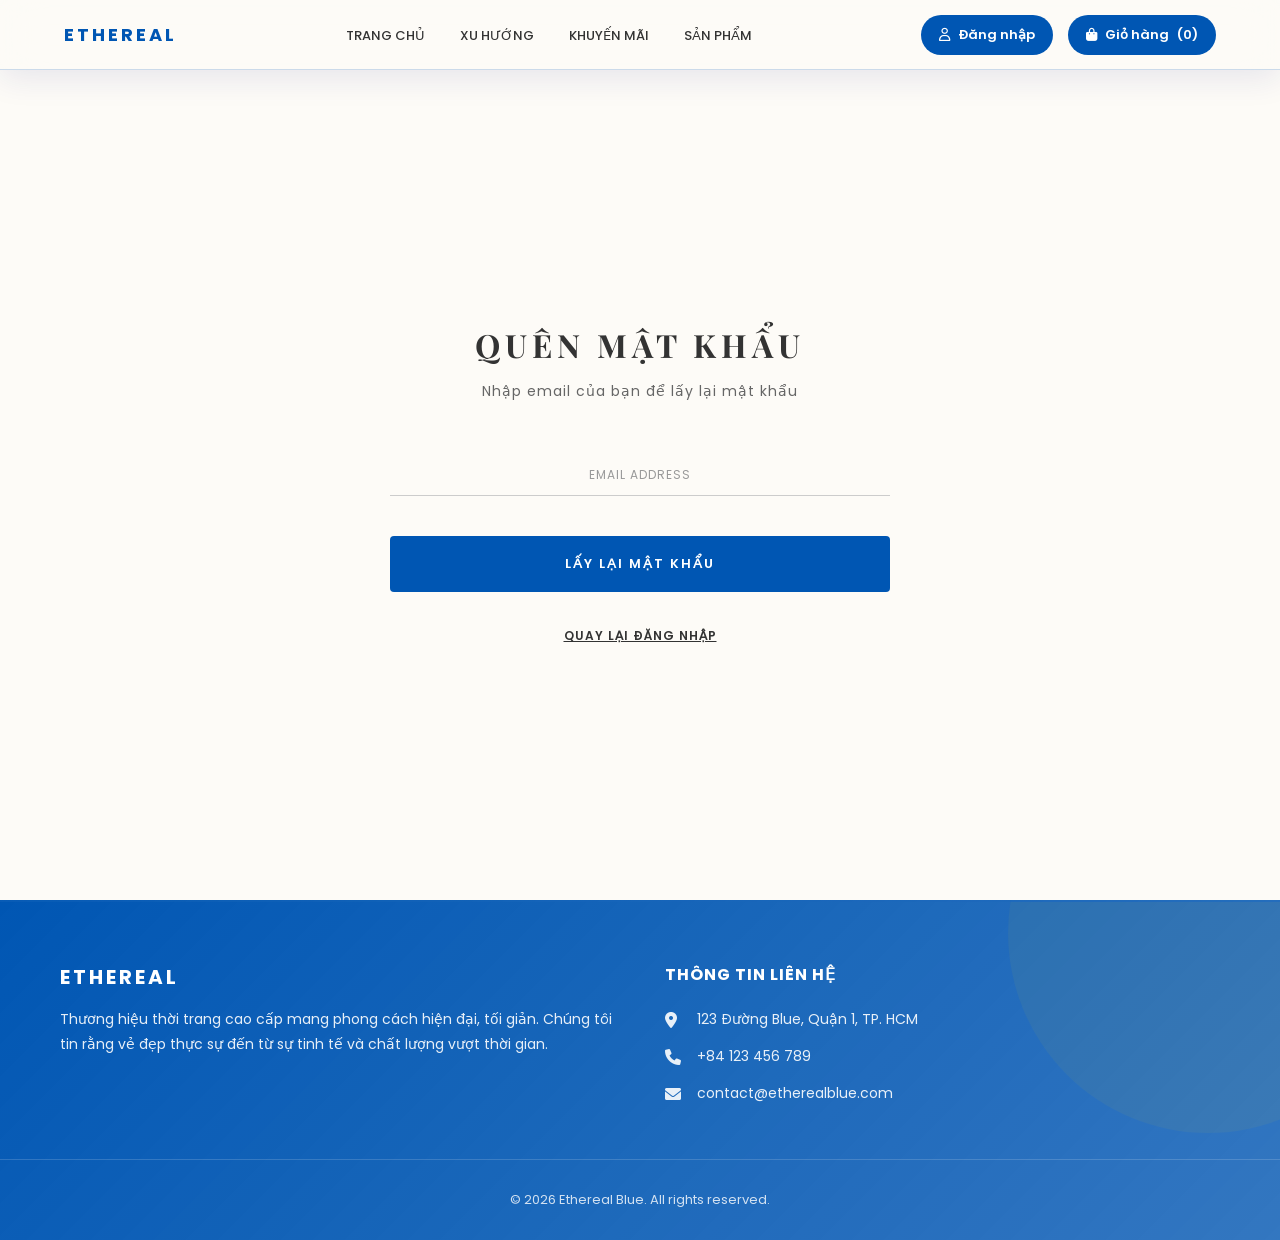
==== pages/auth/forgot.html @ 92ed742b "feat: Add auth module" ====
<!--Nguyen Ba Thien An - B2405484-->

<!DOCTYPE html>
<html lang="vi">

<head>
    <meta charset="UTF-8">
    <meta name="viewport" content="width=device-width, initial-scale=1.0">
    <title>Ethereal Blue | Quên Mật Khẩu</title>
    <link rel="stylesheet" href="/assets/style.css">
    <link rel="stylesheet" href="login.css">
    <link href="https://fonts.googleapis.com/css2?family=Playfair+Display:wght@700&family=Poppins:wght@300;400;600&display=swap" rel="stylesheet">
    <link rel="stylesheet" href="https://cdnjs.cloudflare.com/ajax/libs/font-awesome/6.0.0/css/all.min.css">
</head>

<body>

    <header>
        <a href="/index.html" class="logo">ETHEREAL</a>
        <nav id="nav-menu">
            <ul>
                <li><a href="/index.html" class="nav-item">Trang chủ</a></li>
                <li><a href="/index.html#hot-section" class="nav-item">Xu hướng</a></li>
                <li><a href="/index.html#sale-section" class="nav-item">Khuyến mãi</a></li>
                <li><a href="#">Sản phẩm</a></li>
            </ul>
            <div class="nav-mobile-actions" style="display:none;">
                <a href="login.html" class="btn-login"><i class="far fa-user"></i> Đăng nhập</a>
                <a href="/pages/cart/cart.html" class="btn-cart"><i class="fas fa-shopping-bag"></i> Giỏ hàng <span>(0)</span></a>
            </div>
        </nav>
        <div class="nav-actions">
            <a href="login.html" class="btn-login"><i class="far fa-user"></i> Đăng nhập</a>
            <a href="/pages/cart/cart.html" class="btn-cart"><i class="fas fa-shopping-bag"></i> Giỏ hàng <span id="cart-count-mobile">(0)</span></a>
        </div>
        <button class="menu-mobile" id="mobile-toggle"><i class="fas fa-bars"></i></button>
    </header>

    <main class="forgot-password-main">
        <div class="simple-auth-container">
            <h1 class="simple-title">QUÊN MẬT KHẨU</h1>
            <p class="simple-subtitle">Nhập email của bạn để lấy lại mật khẩu</p>

            <form class="simple-form">
                <div class="input-line-group">
                    <input type="email" id="reset-email" placeholder="Email Address" required>
                </div>

                <div id="forgot-msg"></div>
                <button type="submit" class="btn-reset-password">LẤY LẠI MẬT KHẨU</button>
            </form>

            <div class="simple-footer">
                <a href="login.html" class="back-link">QUAY LẠI ĐĂNG NHẬP</a>
            </div>
        </div>
    </main>

    <footer>
        <div class="container footer-grid">
            <div>
                <h3 class="logo">ETHEREAL</h3>
                <p>Thương hiệu thời trang cao cấp mang phong cách hiện đại, tối giản. Chúng tôi tin rằng vẻ đẹp thực sự
                    đến từ sự tinh tế và chất lượng vượt thời gian.</p>
            </div>
            <div class="footer-contact">
                <h4>Thông tin liên hệ</h4>
                <p><i class="fas fa-map-marker-alt"></i> 123 Đường Blue, Quận 1, TP. HCM</p>
                <p><i class="fas fa-phone"></i> +84 123 456 789</p>
                <p><i class="fas fa-envelope"></i> contact@etherealblue.com</p>
            </div>
        </div>
        <div class="footer-bottom">
            &copy; 2026 Ethereal Blue. All rights reserved.
        </div>
    </footer>

    <script src="/assets/main.js"></script>
    <script src="/pages/auth/auth.js"></script>
</body>

</html>
---- assets/style.css ----
:root {
    --primary-blue: #0056b3;
    --accent-blue: #003366;
    --white-cream: #fdfbf7;
    --text-dark: #333333;
}

html {
    scroll-behavior: smooth;
}

* {
    margin: 0;
    padding: 0;
    box-sizing: border-box;
}

body {
    font-family: 'Poppins', sans-serif;
    background: var(--white-cream);
    color: var(--text-dark);
    overflow-x: hidden;
}

/* ===== HEADER / NAVBAR ===== */
.menu-mobile {
    display: none;
    color: var(--primary-blue);
    background: none;
    border: none;
    font-size: 20px;
    cursor: pointer;
}

header {
    position: fixed;
    top: 0;
    width: 100%;
    height: 70px;
    display: flex;
    align-items: center;
    padding: 0 5%;
    background: rgba(253, 251, 247, 0.7);
    backdrop-filter: blur(20px);
    z-index: 1000;
    border-bottom: 1px solid rgba(0, 86, 179, 0.2);
    box-shadow: 0 8px 32px rgba(31, 38, 135, 0.1);
    animation: slideDown 0.5s ease-out;
}

@keyframes slideDown {
    from {
        transform: translateY(-100%);
        opacity: 0;
    }

    to {
        transform: translateY(0);
        opacity: 1;
    }
}

.logo {
    color: var(--primary-blue);
    font-weight: 700;
    letter-spacing: 3px;
    font-size: 18px;
    text-decoration: none;
    white-space: nowrap;
    animation: fadeInLeft 0.6s ease-out;
}

@keyframes fadeInLeft {
    from {
        transform: translateX(-50px);
        opacity: 0;
    }

    to {
        transform: translateX(0);
        opacity: 1;
    }
}

/* Nav căn giữa flex */
nav {
    flex: 1;
    display: flex;
    justify-content: center;
}

nav ul {
    display: flex;
    list-style: none;
    gap: 35px;
}

nav a {
    text-decoration: none;
    color: var(--text-dark);
    font-size: 13px;
    text-transform: uppercase;
    font-weight: 500;
    transition: 0.3s;
    position: relative;
}

nav a::after {
    content: '';
    position: absolute;
    bottom: -8px;
    left: 0;
    width: 0;
    height: 3px;
    background: var(--primary-blue);
    transition: width 0.3s ease;
}

nav a:hover::after,
nav a.active::after {
    width: 100%;
}

nav a.active {
    color: var(--primary-blue);
    font-weight: 600;
}

.nav-actions {
    display: flex;
    gap: 15px;
    margin-left: auto;
}

.btn-login,
.btn-cart {
    background: var(--primary-blue);
    color: white;
    border: none;
    padding: 10px 18px;
    border-radius: 25px;
    cursor: pointer;
    font-size: 13px;
    font-weight: 600;
    font-family: 'Poppins', sans-serif;
    transition: background 0.4s ease, transform 0.3s ease, box-shadow 0.3s ease;
    display: flex;
    align-items: center;
    gap: 8px;
    white-space: nowrap;
    text-decoration: none;
}

.btn-login:hover,
.btn-cart:hover {
    background: var(--accent-blue);
    transform: translateY(-2px);
    box-shadow: 0 8px 20px rgba(0, 51, 102, 0.3);
}


/* ===== HERO ===== */
.hero {
    height: 100vh;
    background: linear-gradient(135deg, rgba(0, 51, 102, 0.8) 0%, rgba(0, 86, 179, 0.8) 100%),
        url('https://images.unsplash.com/photo-1558618666-fcd25c85cd64?auto=format&fit=crop&w=1200&q=80') center/cover;
    display: flex;
    align-items: center;
    justify-content: center;
    color: white;
    text-align: center;
    margin-top: 70px;
    position: relative;
    overflow: hidden;
}

.hero::before {
    content: '';
    position: absolute;
    top: -50%;
    right: -10%;
    width: 500px;
    height: 500px;
    background: rgba(255, 215, 0, 0.1);
    border-radius: 50%;
    animation: float 6s ease-in-out infinite;
}

.hero::after {
    content: '';
    position: absolute;
    bottom: -30%;
    left: -5%;
    width: 400px;
    height: 400px;
    background: rgba(255, 255, 255, 0.05);
    border-radius: 50%;
    animation: float 8s ease-in-out infinite reverse;
}

@keyframes float {

    0%,
    100% {
        transform: translateY(0);
    }

    50% {
        transform: translateY(30px);
    }
}

.hero-content {
    position: relative;
    z-index: 10;
    animation: fadeInUp 1s ease-out;
}

@keyframes fadeInUp {
    from {
        transform: translateY(50px);
        opacity: 0;
    }

    to {
        transform: translateY(0);
        opacity: 1;
    }
}

.hero-content h1 {
    font-size: 70px;
    font-weight: 700;
    margin-bottom: 20px;
    font-family: 'Playfair Display', serif;
    text-shadow: 0 4px 20px rgba(0, 0, 0, 0.3);
}

.hero-content span {
    color: #FFD700;
    animation: pulse 2s ease-in-out infinite;
}

@keyframes pulse {

    0%,
    100% {
        opacity: 1;
    }

    50% {
        opacity: 0.7;
    }
}

.btn-shop {
    margin-top: 30px;
    padding: 15px 50px;
    background: var(--primary-blue);
    color: white;
    border: none;
    border-radius: 50px;
    font-size: 16px;
    font-weight: 600;
    font-family: 'Poppins', sans-serif;
    cursor: pointer;
    transition: background 0.4s ease, transform 0.4s ease, box-shadow 0.4s ease;
    box-shadow: 0 10px 30px rgba(0, 51, 102, 0.4);
    text-transform: uppercase;
    letter-spacing: 1px;
}

.btn-shop:hover {
    background: var(--accent-blue);
    transform: translateY(-4px);
    box-shadow: 0 15px 40px rgba(0, 51, 102, 0.5);
}

/* ===== COLLECTION SECTIONS ===== */
.collection {
    height: 100vh;
    display: flex;
    align-items: center;
    border-top: 1px solid rgba(0, 86, 179, 0.15);
    position: relative;
    overflow: hidden;

    background: var(--white-cream);
}

/* Đường kẻ trang trí trên */
.collection::before {
    content: '';
    position: absolute;
    top: 0;
    left: 10%;
    right: 10%;
    height: 1px;
    background: rgba(0, 86, 179, 0.3);
}

/* Hoa văn chấm nền */
.collection::after {
    content: '';
    position: absolute;
    inset: 0;
    pointer-events: none;
    z-index: 0;
}

/* Vòng tròn trang trí phải */
.collection .deco-circle-right {
    position: absolute;
    right: -80px;
    top: 50%;
    transform: translateY(-50%);
    width: 340px;
    height: 340px;
    border-radius: 50%;
    border: 1.5px solid rgba(0, 86, 179, 0.12);
    pointer-events: none;
}

.collection .deco-circle-right::before {
    content: '';
    position: absolute;
    inset: 30px;
    border-radius: 50%;
    border: 1px solid rgba(255, 215, 0, 0.15);
}

/* Vòng tròn trang trí trái */
.collection .deco-circle-left {
    position: absolute;
    left: -60px;
    bottom: 60px;
    width: 220px;
    height: 220px;
    border-radius: 50%;
    border: 1px solid rgba(0, 86, 179, 0.1);
    pointer-events: none;
}

/* Container phải nằm trên z-index */
.collection .container {
    position: relative;
    z-index: 1;
}

/* ===== SALE SECTION ===== */
.sale-bg {
    background: rgba(0, 86, 179, 0.04);
}

.sale-bg::after {
    background-image: none;
}

.container {
    max-width: 1200px;
    margin: 0 auto;
    padding: 0 20px;
    width: 100%;
}

.section-title {
    text-align: center;
    font-size: 42px;
    font-weight: 700;
    margin-bottom: 50px;
    color: var(--text-dark);
    animation: fadeIn 0.8s ease-out;
}

@keyframes fadeIn {
    from {
        opacity: 0;
    }

    to {
        opacity: 1;
    }
}

.section-title span {
    color: var(--primary-blue);
}

/* ===== GRID / CARDS ===== */
.grid {
    display: flex;
    justify-content: center;
    gap: 30px;
    overflow-x: auto;
    scroll-behavior: smooth;
    padding: 10px 0;
    cursor: grab;
}

.grid.dragging {
    cursor: grabbing;
}

.grid::-webkit-scrollbar {
    height: 6px;
}

.grid::-webkit-scrollbar-track {
    background: rgba(0, 51, 102, 0.05);
    border-radius: 10px;
}

.grid::-webkit-scrollbar-thumb {
    background: var(--primary-blue);
    border-radius: 10px;
}

.grid::-webkit-scrollbar-thumb:hover {
    background: var(--primary-blue);
}

.card {
    flex: 0 0 250px;
    background: rgba(253, 251, 247, 0.8);
    backdrop-filter: blur(10px);
    border: 1px solid rgba(0, 86, 179, 0.1);
    border-radius: 15px;
    overflow: hidden;
    transition: 0.4s;
    box-shadow: 0 5px 20px rgba(0, 51, 102, 0.1);
    animation: slideIn 0.6s ease-out;
    position: relative;
}

@keyframes slideIn {
    from {
        opacity: 0;
        transform: translateY(30px);
    }

    to {
        opacity: 1;
        transform: translateY(0);
    }
}

.card:hover {
    transform: translateY(-8px);
    box-shadow: 0 15px 40px rgba(0, 51, 102, 0.25);
    border-color: rgba(0, 86, 179, 0.3);
    background: rgba(253, 251, 247, 0.95);
}

.badge {
    position: absolute;
    top: 15px;
    right: 15px;
    padding: 8px 15px;
    border-radius: 20px;
    font-size: 11px;
    font-weight: 700;
    text-transform: uppercase;
    z-index: 100;
    animation: slideInRight 0.5s ease-out;
}

@keyframes slideInRight {
    from {
        transform: translateX(100px);
        opacity: 0;
    }

    to {
        transform: translateX(0);
        opacity: 1;
    }
}

.badge.hot {
    background: #FF6B6B;
    color: white;
}

.badge.sale {
    background: #4CAF50;
    color: white;
}

.img-placeholder {
    width: 100%;
    height: 250px;
    background-size: cover;
    background-position: center;
    position: relative;
    overflow: hidden;
}

.img-placeholder::after {
    content: '';
    position: absolute;
    inset: 0;
    background: rgba(0, 51, 102, 0.3);
    transition: 0.3s;
    opacity: 0;
}

.card:hover .img-placeholder::after {
    opacity: 1;
}

.card-content {
    padding: 20px;
}

.card-title {
    font-size: 16px;
    font-weight: 600;
    margin-bottom: 10px;
    color: var(--text-dark);
    transition: 0.3s;
}

.card:hover .card-title {
    color: var(--primary-blue);
}

.card-price {
    font-size: 18px;
    font-weight: 700;
    color: var(--primary-blue);
    margin-bottom: 15px;
}

.old-price {
    text-decoration: line-through;
    color: #999;
    margin-right: 10px;
    font-size: 14px;
}

.new-price {
    color: var(--primary-blue);
    font-weight: 700;
}

.btn-add {
    width: 100%;
    padding: 12px;
    background: var(--primary-blue);
    color: white;
    border: none;
    border-radius: 10px;
    font-size: 14px;
    font-weight: 600;
    font-family: 'Poppins', sans-serif;
    cursor: pointer;
    transition: background 0.4s ease, transform 0.3s ease, box-shadow 0.3s ease;
}

.btn-add:hover {
    background: var(--accent-blue);
    transform: translateY(-2px);
    box-shadow: 0 8px 20px rgba(0, 51, 102, 0.3);
}

/* ===== FOOTER ===== */
footer {
    background: linear-gradient(135deg, var(--primary-blue), rgba(0, 86, 179, 0.8));
    color: white;
    padding: 60px 0 30px;
    border-top: 2px solid rgba(0, 86, 179, 0.3);
    position: relative;
    overflow: hidden;
}

footer::before {
    content: '';
    position: absolute;
    top: -50%;
    right: -10%;
    width: 400px;
    height: 400px;
    background: rgba(255, 215, 0, 0.05);
    border-radius: 50%;
    animation: float 8s ease-in-out infinite;
}

.footer-grid {
    display: grid;
    grid-template-columns: 1fr 1fr;
    gap: 50px;
    margin-bottom: 40px;
    position: relative;
    z-index: 10;
}

footer .logo {
    color: white;
    font-size: 20px;
    letter-spacing: 3px;
    display: block;
    margin-bottom: 15px;
}

footer>.container>div>p {
    font-size: 14px;
    line-height: 1.8;
    opacity: 0.9;
}

.footer-contact h4 {
    font-size: 16px;
    margin-bottom: 20px;
    text-transform: uppercase;
    letter-spacing: 1px;
}

.footer-contact p {
    font-size: 14px;
    margin-bottom: 12px;
    display: flex;
    align-items: center;
    gap: 12px;
    transition: 0.3s;
    opacity: 0.9;
}

.footer-contact p:hover {
    opacity: 1;
    transform: translateX(5px);
}

.footer-contact i {
    font-size: 16px;
    width: 20px;
}

.footer-bottom {
    text-align: center;
    padding-top: 30px;
    border-top: 1px solid rgba(255, 255, 255, 0.2);
    font-size: 13px;
    opacity: 0.8;
    position: relative;
    z-index: 10;
}

/* ===== MOBILE ===== */
@media (max-width: 1130px) {
    header {
        padding: 0 15px;
    }

    .menu-mobile {
        display: block;
        margin-left: auto;
    }

    nav {
        position: static;
        transform: none;
        display: none;
        flex: unset;
    }

    nav.active {
        display: flex;
        position: absolute;
        top: 70px;
        left: 0;
        right: 0;
        background: rgba(253, 251, 247, 0.97);
        backdrop-filter: blur(20px);
        padding: 20px 25px 25px;
        border-bottom: 1px solid rgba(0, 86, 179, 0.2);
        flex-direction: column;
        gap: 0;
    }

    nav.active ul {
        flex-direction: column;
        gap: 15px;
    }

    .nav-mobile-actions {
        display: flex;
        gap: 12px;
        margin-top: 20px;
        padding-top: 20px;
        border-top: 1px solid rgba(0, 86, 179, 0.15);
    }

    .nav-mobile-actions .btn-login,
    .nav-mobile-actions .btn-cart {
        flex: 1;
        justify-content: center;
    }

    .nav-actions {
        display: none;
    }

    .hero-content h1 {
        font-size: 40px;
    }

    .section-title {
        font-size: 28px;
    }

    .card {
        flex: 0 0 200px;
    }

    .footer-grid {
        grid-template-columns: 1fr;
        gap: 30px;
    }
}
---- pages/auth/login.css ----
/* Nguyen Ba Thien An - B2405484 */
/* Chỉ chứa styles riêng cho trang đăng nhập / quên mật khẩu.
   Navbar, footer, reset đã được kế thừa từ ../../assets/style.css */

/* ===== WRAPPER ===== */
.login-wrapper {
    min-height: calc(100vh - 70px);
    display: flex;
    align-items: center;
    justify-content: center;
    background: var(--white-cream);
    padding: 40px 20px;
    margin-top: 70px;
}

/* ===== THẺ ĐĂNG NHẬP ===== */
.login-container {
    width: 100%;
    max-width: 450px;
    padding: 50px 40px;
    background: rgba(255, 255, 255, 0.9);
    border-radius: 20px;
    box-shadow: 0 20px 40px rgba(0, 51, 102, 0.1);
    animation: slideIn 0.6s ease-out;
}

@keyframes slideIn {
    from { opacity: 0; transform: translateY(30px); }
    to   { opacity: 1; transform: translateY(0); }
}

/* ===== HEADER FORM ===== */
.login-header {
    text-align: center;
    margin-bottom: 10px;
}

.auth-title {
    font-size: 22px;
    font-weight: 700;
    letter-spacing: 3px;
    color: var(--text-dark);
    text-transform: uppercase;
    margin-bottom: 8px;
}

.subtitle {
    font-size: 14px;
    color: #666;
    margin-bottom: 35px;
}

/* ===== INPUT ===== */
.input-group {
    text-align: left;
    margin-bottom: 25px;
}

.input-group label {
    display: block;
    font-size: 12px;
    font-weight: 600;
    margin-bottom: 8px;
    color: var(--primary-blue);
    text-transform: uppercase;
}

.input-group input {
    width: 100%;
    padding: 12px 15px;
    border: 1px solid rgba(0, 51, 102, 0.2);
    border-radius: 8px;
    font-family: 'Poppins', sans-serif;
    font-size: 14px;
    background: var(--white-cream);
    color: var(--text-dark);
    transition: 0.3s;
}

.input-group input:focus {
    border-color: var(--accent-blue);
    outline: none;
    box-shadow: 0 0 0 3px rgba(0, 86, 179, 0.1);
}

/* ===== FORM OPTIONS (remember / forgot) ===== */
.form-options {
    display: flex;
    justify-content: space-between;
    align-items: center;
    font-size: 13px;
    margin-bottom: 10px;
}

.remember-me {
    display: flex;
    align-items: center;
    gap: 6px;
    cursor: pointer;
    color: var(--text-dark);
}

.forgot-pass {
    color: var(--primary-blue);
    text-decoration: none;
    font-weight: 600;
    transition: 0.2s;
}

.forgot-pass:hover {
    color: var(--accent-blue);
    text-decoration: underline;
}

/* ===== NÚT SUBMIT CHUNG ===== */
.btn-auth-submit {
    width: 100%;
    padding: 15px;
    background: var(--primary-blue);
    color: white;
    border: none;
    border-radius: 50px;
    font-family: 'Poppins', sans-serif;
    font-size: 14px;
    font-weight: 600;
    letter-spacing: 1px;
    cursor: pointer;
    transition: background 0.4s ease, transform 0.3s ease, box-shadow 0.3s ease;
    margin-top: 10px;
}

.btn-auth-submit:hover {
    background: var(--accent-blue);
    transform: translateY(-3px);
    box-shadow: 0 10px 25px rgba(0, 51, 102, 0.3);
}

/* ===== CHÂN THẺ ===== */
.auth-card-footer {
    margin-top: 30px;
    font-size: 13px;
    text-align: center;
    border-top: 1px solid rgba(0, 0, 0, 0.05);
    padding-top: 20px;
    color: var(--text-dark);
}

.link-auth {
    display: inline-block;
    margin-top: 6px;
    color: var(--primary-blue);
    font-weight: 700;
    text-decoration: none;
    letter-spacing: 1px;
    transition: 0.2s;
}

.link-auth:hover {
    color: var(--accent-blue);
    text-decoration: underline;
}

/* ===== QUÊN MẬT KHẨU ===== */
.forgot-password-main {
    min-height: calc(100vh - 70px);
    display: flex;
    align-items: center;
    justify-content: center;
    background: var(--white-cream);
    padding: 20px;
    margin-top: 70px;
}

.simple-auth-container {
    width: 100%;
    max-width: 500px;
    text-align: center;
    animation: slideIn 0.6s ease-out;
}

.simple-title {
    font-family: 'Playfair Display', serif;
    font-size: 32px;
    letter-spacing: 5px;
    color: var(--text-dark);
    margin-bottom: 15px;
    text-transform: uppercase;
}

.simple-subtitle {
    font-size: 14px;
    color: #666;
    margin-bottom: 50px;
    letter-spacing: 1px;
}

.input-line-group {
    margin-bottom: 40px;
    border-bottom: 1px solid #ccc;
}

.input-line-group input {
    width: 100%;
    padding: 10px 0;
    border: none;
    background: transparent;
    outline: none;
    font-size: 15px;
    font-family: 'Poppins', sans-serif;
    color: var(--text-dark);
    text-align: center;
}

.input-line-group input::placeholder {
    color: #999;
    text-transform: uppercase;
    font-size: 12px;
    letter-spacing: 1px;
}

.btn-reset-password {
    width: 100%;
    background: var(--primary-blue);
    color: white;
    padding: 18px;
    border: none;
    font-family: 'Poppins', sans-serif;
    font-weight: 600;
    letter-spacing: 2px;
    cursor: pointer;
    transition: background 0.3s ease, letter-spacing 0.3s ease;
    text-transform: uppercase;
    font-size: 13px;
    border-radius: 4px;
}

.btn-reset-password:hover {
    background: var(--accent-blue);
    letter-spacing: 3px;
}

.simple-footer {
    margin-top: 30px;
}

.back-link {
    font-size: 12px;
    font-weight: 600;
    color: var(--text-dark);
    text-decoration: underline;
    letter-spacing: 1px;
    transition: color 0.2s;
}

.back-link:hover {
    color: var(--primary-blue);
}

/* ===== MOBILE ===== */
@media (max-width: 768px) {
    .login-container {
        padding: 35px 25px;
    }

    .form-options {
        flex-direction: column;
        align-items: flex-start;
        gap: 10px;
    }
}
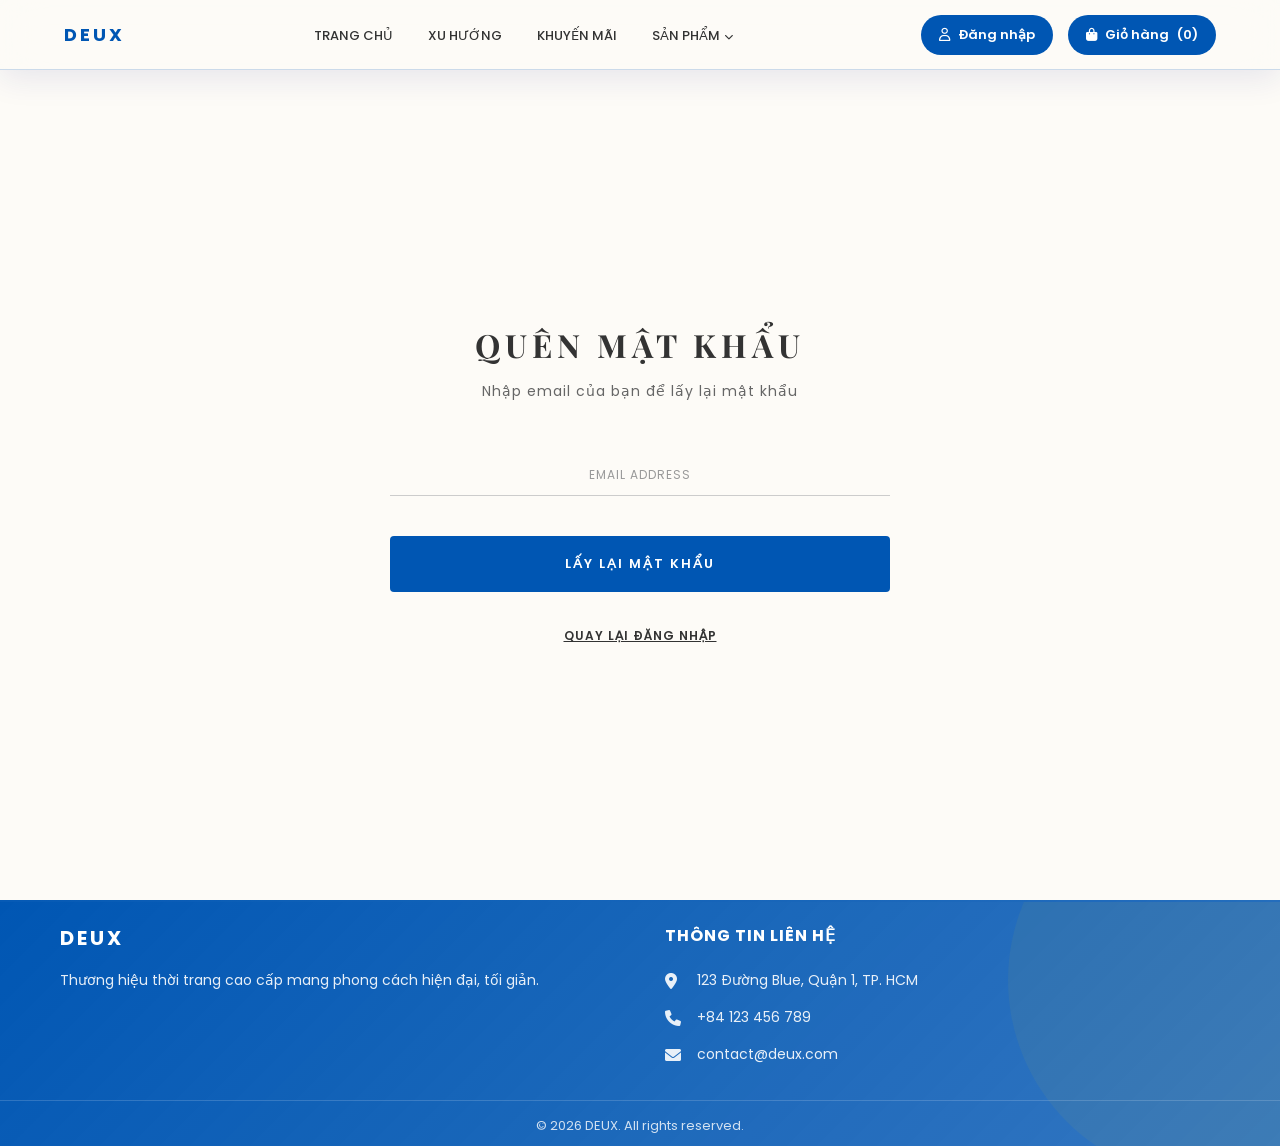
==== commit 3086ac01: "feat: Rebrand to DEUX and add cart/size support" ====
--- a/pages/auth/forgot.html
+++ b/pages/auth/forgot.html
@@ -6,35 +6,19 @@
 <head>
     <meta charset="UTF-8">
     <meta name="viewport" content="width=device-width, initial-scale=1.0">
-    <title>Ethereal Blue | Quên Mật Khẩu</title>
+    <title>DEUX | Quên Mật Khẩu</title>
+    <link rel="icon" href="/assets/images/favicon.png" type="image/png">
     <link rel="stylesheet" href="/assets/style.css">
     <link rel="stylesheet" href="login.css">
-    <link href="https://fonts.googleapis.com/css2?family=Playfair+Display:wght@700&family=Poppins:wght@300;400;600&display=swap" rel="stylesheet">
+    <link
+        href="https://fonts.googleapis.com/css2?family=Playfair+Display:wght@700&family=Poppins:wght@300;400;600&display=swap"
+        rel="stylesheet">
     <link rel="stylesheet" href="https://cdnjs.cloudflare.com/ajax/libs/font-awesome/6.0.0/css/all.min.css">
 </head>
 
 <body>
 
-    <header>
-        <a href="/index.html" class="logo">ETHEREAL</a>
-        <nav id="nav-menu">
-            <ul>
-                <li><a href="/index.html" class="nav-item">Trang chủ</a></li>
-                <li><a href="/index.html#hot-section" class="nav-item">Xu hướng</a></li>
-                <li><a href="/index.html#sale-section" class="nav-item">Khuyến mãi</a></li>
-                <li><a href="#">Sản phẩm</a></li>
-            </ul>
-            <div class="nav-mobile-actions" style="display:none;">
-                <a href="login.html" class="btn-login"><i class="far fa-user"></i> Đăng nhập</a>
-                <a href="/pages/cart/cart.html" class="btn-cart"><i class="fas fa-shopping-bag"></i> Giỏ hàng <span>(0)</span></a>
-            </div>
-        </nav>
-        <div class="nav-actions">
-            <a href="login.html" class="btn-login"><i class="far fa-user"></i> Đăng nhập</a>
-            <a href="/pages/cart/cart.html" class="btn-cart"><i class="fas fa-shopping-bag"></i> Giỏ hàng <span id="cart-count-mobile">(0)</span></a>
-        </div>
-        <button class="menu-mobile" id="mobile-toggle"><i class="fas fa-bars"></i></button>
-    </header>
+    <header></header>
 
     <main class="forgot-password-main">
         <div class="simple-auth-container">
@@ -56,25 +40,9 @@
         </div>
     </main>
 
-    <footer>
-        <div class="container footer-grid">
-            <div>
-                <h3 class="logo">ETHEREAL</h3>
-                <p>Thương hiệu thời trang cao cấp mang phong cách hiện đại, tối giản. Chúng tôi tin rằng vẻ đẹp thực sự
-                    đến từ sự tinh tế và chất lượng vượt thời gian.</p>
-            </div>
-            <div class="footer-contact">
-                <h4>Thông tin liên hệ</h4>
-                <p><i class="fas fa-map-marker-alt"></i> 123 Đường Blue, Quận 1, TP. HCM</p>
-                <p><i class="fas fa-phone"></i> +84 123 456 789</p>
-                <p><i class="fas fa-envelope"></i> contact@etherealblue.com</p>
-            </div>
-        </div>
-        <div class="footer-bottom">
-            &copy; 2026 Ethereal Blue. All rights reserved.
-        </div>
-    </footer>
+    <footer></footer>
 
+    <script src="/assets/components.js"></script>
     <script src="/assets/main.js"></script>
     <script src="/pages/auth/auth.js"></script>
 </body>
--- a/assets/style.css
+++ b/assets/style.css
@@ -162,8 +162,8 @@
 /* ===== HERO ===== */
 .hero {
     height: 100vh;
-    background: linear-gradient(135deg, rgba(0, 51, 102, 0.8) 0%, rgba(0, 86, 179, 0.8) 100%),
-        url('https://images.unsplash.com/photo-1558618666-fcd25c85cd64?auto=format&fit=crop&w=1200&q=80') center/cover;
+    background: linear-gradient(135deg, rgba(0, 51, 102, 0.5) 0%, rgba(0, 86, 179, 0.5) 100%),
+        url('/assets/images/hero-bg.jpg') center/cover no-repeat;
     display: flex;
     align-items: center;
     justify-content: center;
@@ -238,7 +238,6 @@
 
 .hero-content span {
     color: #FFD700;
-    animation: pulse 2s ease-in-out infinite;
 }
 
 @keyframes pulse {
@@ -489,10 +488,22 @@
 .img-placeholder {
     width: 100%;
     height: 250px;
-    background-size: cover;
-    background-position: center;
     position: relative;
     overflow: hidden;
+}
+
+/* Ảnh tự crop theo khung — không cần chỉnh kích thước ảnh gốc */
+.img-placeholder img {
+    width: 100%;
+    height: 100%;
+    object-fit: cover;
+    object-position: center top;
+    display: block;
+    transition: transform 0.4s ease;
+}
+
+.card:hover .img-placeholder img {
+    transform: scale(1.05);
 }
 
 .img-placeholder::after {
@@ -502,6 +513,7 @@
     background: rgba(0, 51, 102, 0.3);
     transition: 0.3s;
     opacity: 0;
+    pointer-events: none;
 }
 
 .card:hover .img-placeholder::after {
@@ -567,7 +579,7 @@
 footer {
     background: linear-gradient(135deg, var(--primary-blue), rgba(0, 86, 179, 0.8));
     color: white;
-    padding: 60px 0 30px;
+    padding: 21px 0 10px;
     border-top: 2px solid rgba(0, 86, 179, 0.3);
     position: relative;
     overflow: hidden;
@@ -589,7 +601,7 @@
     display: grid;
     grid-template-columns: 1fr 1fr;
     gap: 50px;
-    margin-bottom: 40px;
+    margin-bottom: 20px;
     position: relative;
     z-index: 10;
 }
@@ -637,12 +649,188 @@
 
 .footer-bottom {
     text-align: center;
-    padding-top: 30px;
+    padding-top: 15px;
     border-top: 1px solid rgba(255, 255, 255, 0.2);
     font-size: 13px;
     opacity: 0.8;
     position: relative;
     z-index: 10;
+}
+
+/* ===== USER DROPDOWN MENU ===== */
+.user-menu-wrapper {
+    position: relative;
+}
+
+.user-chevron {
+    font-size: 10px !important;
+    transition: transform 0.3s ease;
+}
+
+.user-menu-wrapper.open .user-chevron {
+    transform: rotate(180deg);
+}
+
+.user-dropdown {
+    display: none;
+    position: absolute;
+    top: calc(100% + 10px);
+    right: 0;
+    min-width: 180px;
+    background: white;
+    border-radius: 12px;
+    box-shadow: 0 10px 35px rgba(0, 51, 102, 0.15);
+    border: 1px solid rgba(0, 86, 179, 0.1);
+    overflow: hidden;
+    z-index: 2000;
+    animation: dropdownIn 0.2s ease-out;
+}
+
+@keyframes dropdownIn {
+    from {
+        opacity: 0;
+        transform: translateY(-8px);
+    }
+
+    to {
+        opacity: 1;
+        transform: translateY(0);
+    }
+}
+
+.user-menu-wrapper.open .user-dropdown {
+    display: block;
+}
+
+.user-dropdown-item {
+    display: flex;
+    align-items: center;
+    gap: 10px;
+    width: 100%;
+    padding: 12px 18px;
+    font-family: 'Poppins', sans-serif;
+    font-size: 13px;
+    font-weight: 500;
+    color: var(--text-dark);
+    text-decoration: none;
+    background: none;
+    border: none;
+    cursor: pointer;
+    transition: background 0.2s, color 0.2s;
+    text-align: left;
+}
+
+.user-dropdown-item i {
+    font-size: 14px;
+    color: var(--primary-blue);
+    width: 16px;
+}
+
+.user-dropdown-item:hover {
+    background: rgba(0, 86, 179, 0.06);
+    color: var(--primary-blue);
+}
+
+.user-dropdown-logout {
+    color: #c0392b !important;
+}
+
+.user-dropdown-logout i {
+    color: #c0392b !important;
+}
+
+.user-dropdown-logout:hover {
+    background: rgba(192, 57, 43, 0.06) !important;
+}
+
+.user-dropdown-divider {
+    height: 1px;
+    background: rgba(0, 0, 0, 0.06);
+    margin: 2px 0;
+}
+
+/* ===== CUSTOM LOGOUT MODAL ===== */
+.custom-modal {
+    position: fixed;
+    inset: 0;
+    background: rgba(0, 0, 0, 0.4);
+    backdrop-filter: blur(4px);
+    display: flex;
+    align-items: center;
+    justify-content: center;
+    z-index: 3000;
+    opacity: 0;
+    visibility: hidden;
+    transition: all 0.3s ease;
+}
+
+.custom-modal.show {
+    opacity: 1;
+    visibility: visible;
+}
+
+.modal-content {
+    background: var(--white-cream);
+    padding: 30px;
+    border-radius: 20px;
+    width: 90%;
+    max-width: 400px;
+    text-align: center;
+    box-shadow: 0 20px 60px rgba(0, 51, 102, 0.2);
+    transform: translateY(20px);
+    transition: transform 0.3s ease;
+    border: 1px solid rgba(0, 86, 179, 0.1);
+}
+
+.custom-modal.show .modal-content {
+    transform: translateY(0);
+}
+
+.modal-content h3 {
+    color: var(--primary-blue);
+    margin-bottom: 15px;
+    font-size: 20px;
+}
+
+.modal-content p {
+    font-size: 14px;
+    color: #666;
+    margin-bottom: 25px;
+}
+
+.modal-actions {
+    display: flex;
+    gap: 12px;
+}
+
+.btn-modal {
+    flex: 1;
+    padding: 12px;
+    border: none;
+    border-radius: 12px;
+    font-weight: 600;
+    cursor: pointer;
+    font-family: 'Poppins', sans-serif;
+    transition: 0.3s;
+}
+
+.btn-confirm {
+    background: #c0392b;
+    color: white;
+}
+
+.btn-confirm:hover {
+    background: #a93226;
+    transform: translateY(-2px);
+}
+
+.btn-cancel {
+    background: #e0e0e0;
+    color: var(--text-dark);
+}
+
+.btn-cancel:hover {
+    background: #d0d0d0;
 }
 
 /* ===== MOBILE ===== */
@@ -696,6 +884,24 @@
         justify-content: center;
     }
 
+    /* Xóa gạch chân hover cho btn-login / btn-cart trong mobile nav */
+    .nav-mobile-actions .btn-login::after,
+    .nav-mobile-actions .btn-cart::after {
+        display: none !important;
+    }
+
+    /* Dropdown trên mobile: căn trái theo nút, không căn giữa trang */
+    .nav-has-dropdown .nav-dropdown {
+        left: 0;
+        transform: none;
+        animation: navDropInMobile 0.18s ease-out;
+    }
+
+    @keyframes navDropInMobile {
+        from { opacity: 0; transform: translateY(-6px); }
+        to   { opacity: 1; transform: translateY(0); }
+    }
+
     .nav-actions {
         display: none;
     }
